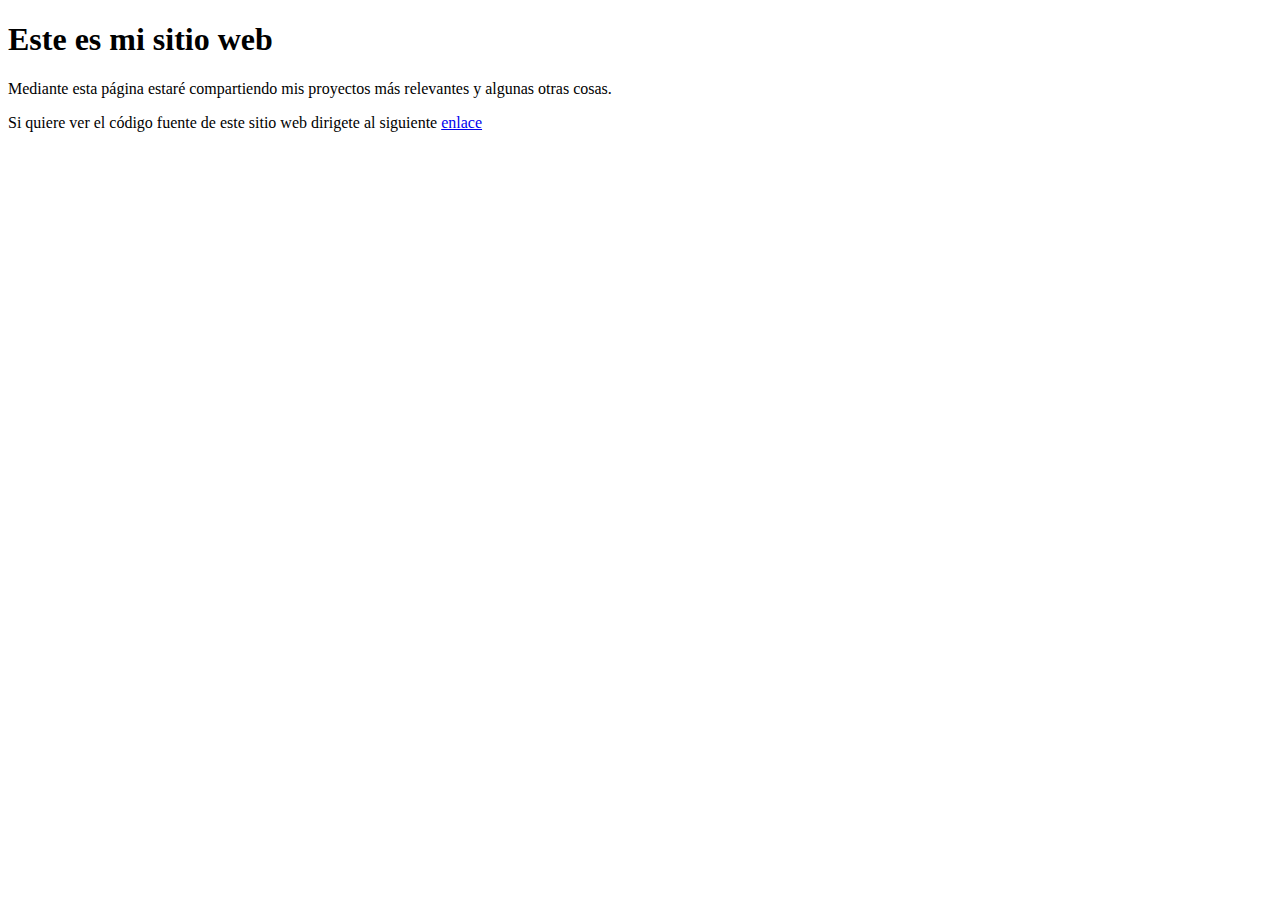
==== index.html @ ebd6d5e8 "first commit" ====
<!DOCTYPE html>
<html>
    <head>
        <meta charset="utf-8">
        
        <title>Cristian Juarez</title>
    </head>
    
    <body>
        
        <h1>Este es mi sitio web</h1>
        
        <p> Mediante esta página estaré compartiendo mis proyectos más relevantes y algunas otras cosas. </p>
        
        <p>  Si quiere ver el código fuente de este sitio web dirigete al siguiente <a href="https://github.com/CristianJuVa/CristianJuVa.io">enlace  </a> </p>
        
    </body> 

</html>
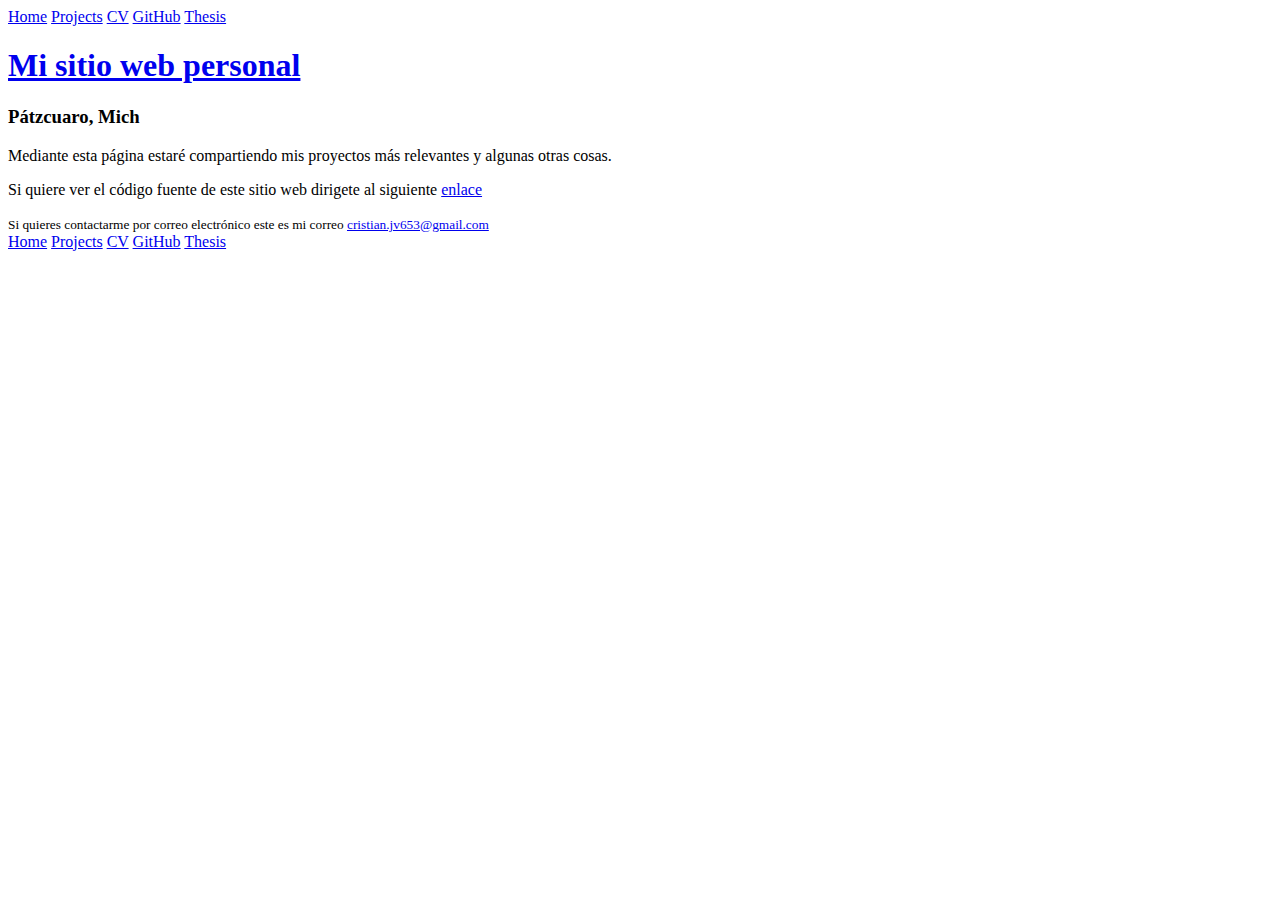
==== commit 4437ba05: "Enlaces agregados" ====
--- a/index.html
+++ b/index.html
@@ -1,19 +1,42 @@
 <!DOCTYPE html>
-<html>
+<html lang="en">
     <head>
         <meta charset="utf-8">
         
         <title>Cristian Juarez</title>
     </head>
     
+    <header>
+        <nav>
+            <a href="index.html">Home</a>
+            <a href="speakers.html">Projects</a>
+            <a href="schedule.html">CV</a>
+            <a href="venue.html">GitHub</a>
+            <a href="register.html">Thesis</a>
+            
+        </nav>
+            
+            <h1>   <a href="index.html"> Mi sitio web personal</a> </h1>
+            <h3> Pátzcuaro, Mich</h3>       
+    </header>
+    
     <body>
         
-        <h1>Este es mi sitio web</h1>
         
         <p> Mediante esta página estaré compartiendo mis proyectos más relevantes y algunas otras cosas. </p>
         
-        <p>  Si quiere ver el código fuente de este sitio web dirigete al siguiente <a href="https://github.com/CristianJuVa/CristianJuVa.io">enlace  </a> </p>
-        
+        <p>  Si quiere ver el código fuente de este sitio web dirigete al siguiente <a href="https://github.com/CristianJuVa/CristianJuVa.github.io">enlace  </a> </p>
+        <footer>
+            <small> Si quieres contactarme por correo electrónico este es mi correo <a href=mailto:cristian.jv653@gmail.com> cristian.jv653@gmail.com  </a></small>
+            
+            <nav>
+            <a href="index.html">Home</a>
+            <a href="speakers.html">Projects</a>
+            <a href="schedule.html">CV</a>
+            <a href="venue.html">GitHub</a>
+            <a href="register.html">Thesis</a>
+            </nav>
+        </footer>
     </body> 
 
 </html>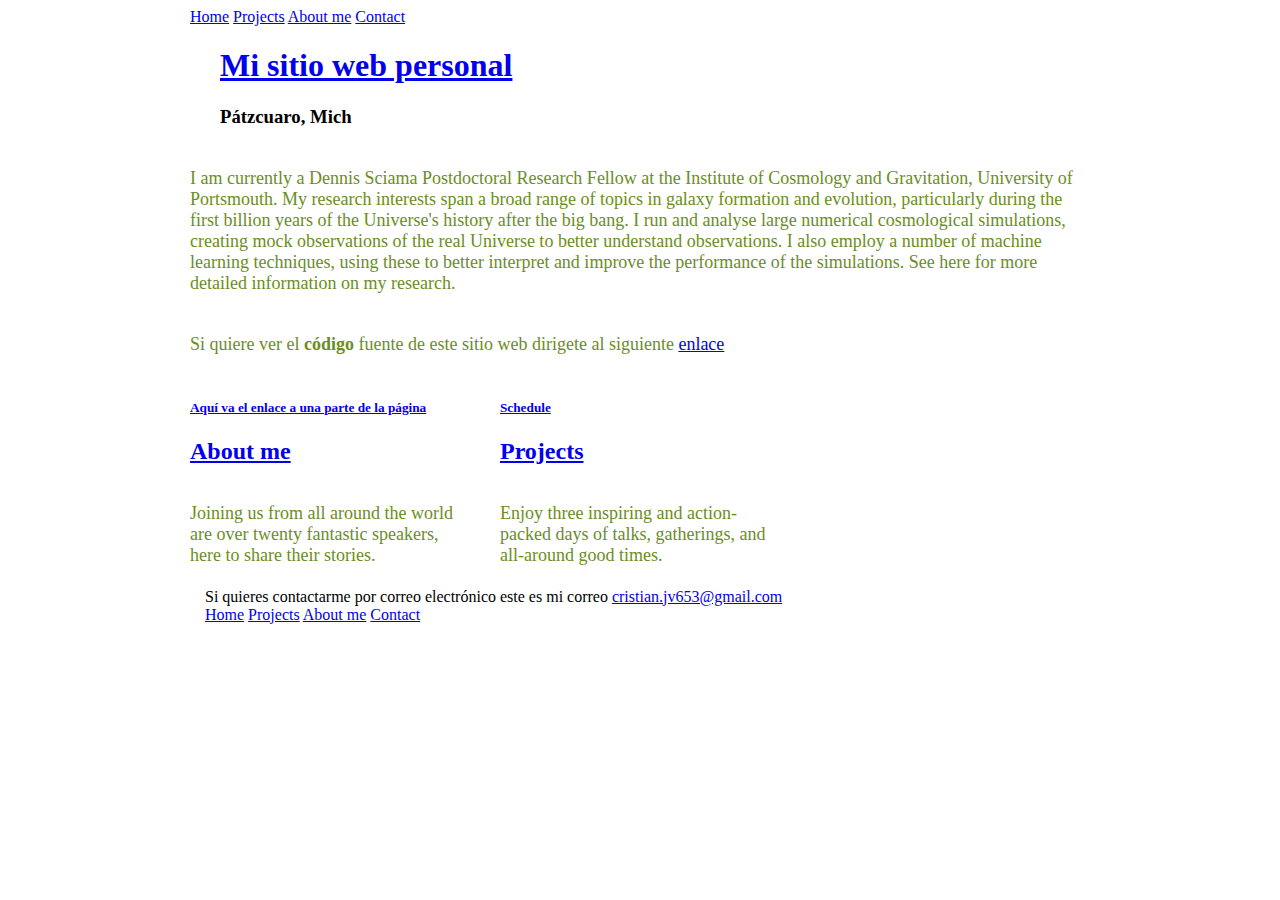
==== commit e1e1aa01: "Agregamos CSS y un diseño simple" ====
--- a/index.html
+++ b/index.html
@@ -4,39 +4,59 @@
         <meta charset="utf-8">
         
         <title>Cristian Juarez</title>
+        <link rel="stylesheet" href="utilidades/main.css">
     </head>
     
-    <header>
+    <header class="container">
         <nav>
             <a href="index.html">Home</a>
-            <a href="speakers.html">Projects</a>
-            <a href="schedule.html">CV</a>
-            <a href="venue.html">GitHub</a>
-            <a href="register.html">Thesis</a>
-            
+            <a href="projects.html">Projects</a>
+            <a href="personal.html">About me</a>
+            <a href=mailto:cristian.jv653@gmail.com>Contact</a>
         </nav>
-            
+            <!---<section class="container"> </section>--->
+            <section class="container"> 
             <h1>   <a href="index.html"> Mi sitio web personal</a> </h1>
-            <h3> Pátzcuaro, Mich</h3>       
+            <h3> Pátzcuaro, Mich</h3>
+            </section>
     </header>
-    
-    <body>
+
+<!------------Cuerpo de la página WEB----------->
+
+    <body>    
+        <section class="container"> 
+        <p> I am currently a Dennis Sciama Postdoctoral Research Fellow at the Institute of Cosmology and Gravitation, University of Portsmouth. My research interests span a broad range of topics in galaxy formation and evolution, particularly during the first billion years of the Universe's history after the big bang. I run and analyse large numerical cosmological simulations, creating mock observations of the real Universe to better understand observations. I also employ a number of machine learning techniques, using these to better interpret and improve the performance of the simulations. See here for more detailed information on my research.</p>
+        
+        <p>  Si quiere ver el <b>código</b> fuente de este sitio web dirigete al siguiente <a href="https://github.com/CristianJuVa/CristianJuVa.github.io">enlace  </a> </p>
+        </section>
         
         
-        <p> Mediante esta página estaré compartiendo mis proyectos más relevantes y algunas otras cosas. </p>
-        
-        <p>  Si quiere ver el código fuente de este sitio web dirigete al siguiente <a href="https://github.com/CristianJuVa/CristianJuVa.github.io">enlace  </a> </p>
-        <footer>
-            <small> Si quieres contactarme por correo electrónico este es mi correo <a href=mailto:cristian.jv653@gmail.com> cristian.jv653@gmail.com  </a></small>
-            
+        <section class="grid">
+        <section class="col-1-3">
+            <a href="speakers.html">
+            <h5>Aquí va el enlace a una parte de la página</h5>
+            <h2>About me</h2>
+            </a>
+            <p>Joining us from all around the world are over twenty fantastic speakers, here to share their stories.</p>
+            </section><section class="col-1-3">
+            <a href="schedule.html">
+            <h5>Schedule</h5>
+            <h2>Projects</h2>
+            </a>
+            <p>Enjoy three inspiring and action-packed days of talks, gatherings, and all-around good times.</p>
+            </section>
+
+<!------Final de la página------------------------------------->
+        <footer class="container">
+            Si quieres contactarme por correo electrónico este es mi correo <a href=mailto:cristian.jv653@gmail.com> cristian.jv653@gmail.com  </a>   
             <nav>
             <a href="index.html">Home</a>
-            <a href="speakers.html">Projects</a>
-            <a href="schedule.html">CV</a>
-            <a href="venue.html">GitHub</a>
-            <a href="register.html">Thesis</a>
+            <a href="projects.html">Projects</a>
+            <a href="personal.html">About me</a>
+            <a href=mailto:cristian.jv653@gmail.com>Contact</a>
             </nav>
+            
         </footer>
-    </body> 
-
+        </section>
+    </body>     
 </html>--- a/utilidades/main.css
+++ b/utilidades/main.css
@@ -0,0 +1,85 @@
+p {
+  color: olivedrab;
+  font-size: 18px;
+  display: inline-block;
+}
+
+/*
+  ========================================
+  Grid
+  ========================================
+*/
+
+*,
+*:before,
+*:after {
+  -webkit-box-sizing: border-box;
+     -moz-box-sizing: border-box;
+          box-sizing: border-box;
+}
+
+.container {
+  margin: 0 auto;
+  padding-left: 20px;
+  padding-right: 30px;
+  width: 960px;
+}
+
+/*
+  ========================================
+  Typography
+  ========================================
+*/
+
+h1, h3, h4, h5, p {
+  margin-bottom: 22px;
+}
+
+
+
+.col-1-3 {
+  width: 33.33%;
+}
+.col-2-3 {
+  width: 66.66%;
+}
+.col-1-3,
+.col-2-3 {
+  display: inline-block;
+  vertical-align: top;
+}
+
+.grid,
+.col-1-3,
+.col-2-3 {
+  padding-left: 15px;
+  padding-right: 15px;
+}
+
+.container,
+.grid {
+  margin: 0 auto;
+  width: 960px;
+}
+.container {
+  padding-left: 30px;
+  padding-right: 30px;
+}
+
+
+
+.row,
+.row-alt {
+  min-width: 960px;
+}
+.row {
+  background: #fff;
+  padding: 66px 0 44px 0;
+}
+.row-alt {
+   background: #cbe2c1;
+   background: -webkit-linear-gradient(to right, #a1d3b0, #f6f1d3);
+   background: -moz-linear-gradient(to right, #a1d3b0, #f6f1d3);
+   background: linear-gradient(to right, #a1d3b0, #f6f1d3);
+   padding: 44px 0 22px 0;
+ }
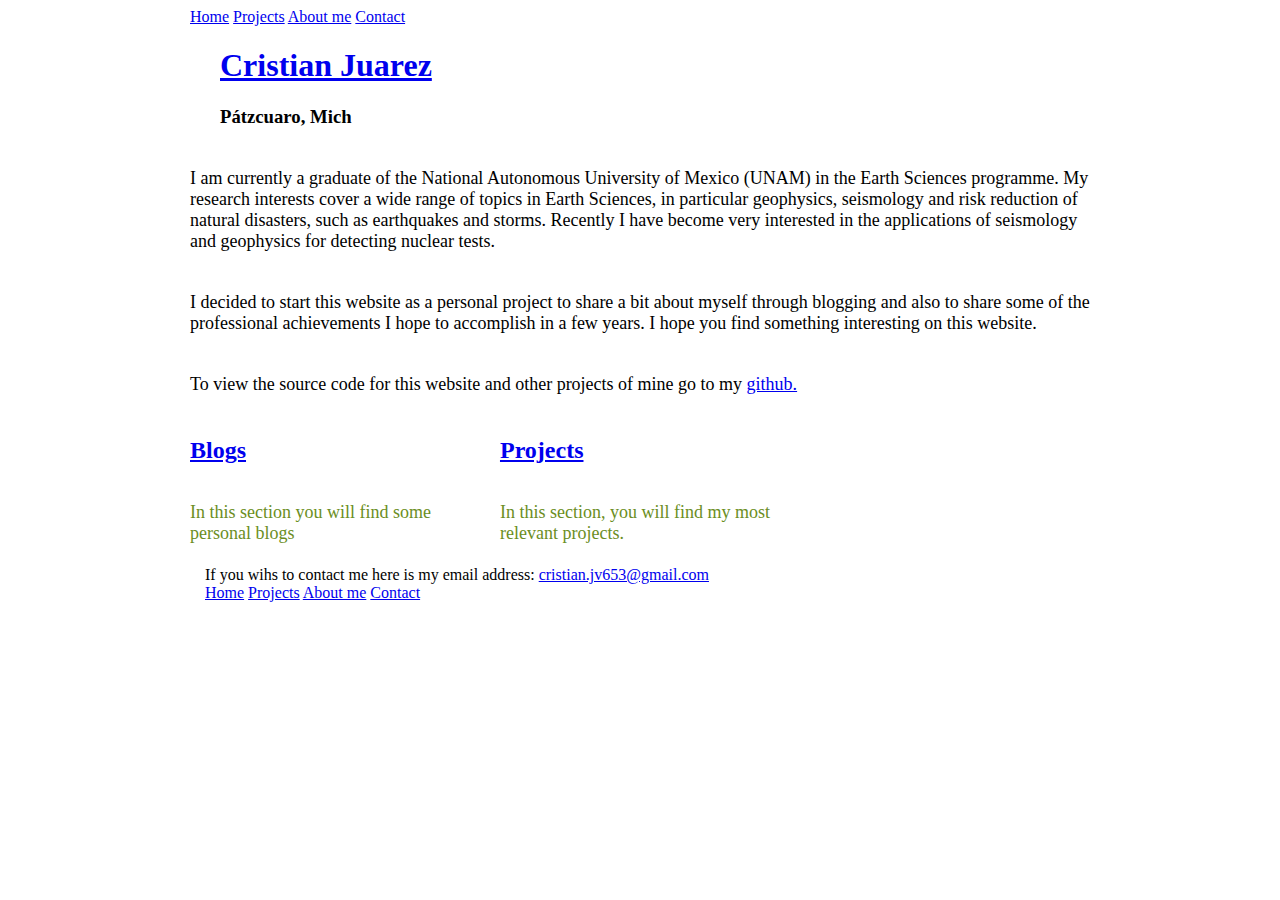
==== commit 56ef9493: "I write somethinh on English" ====
--- a/index.html
+++ b/index.html
@@ -16,7 +16,7 @@
         </nav>
             <!---<section class="container"> </section>--->
             <section class="container"> 
-            <h1>   <a href="index.html"> Mi sitio web personal</a> </h1>
+            <h1>   <a href="index.html"> Cristian Juarez</a> </h1>
             <h3> Pátzcuaro, Mich</h3>
             </section>
     </header>
@@ -25,30 +25,31 @@
 
     <body>    
         <section class="container"> 
-        <p> I am currently a Dennis Sciama Postdoctoral Research Fellow at the Institute of Cosmology and Gravitation, University of Portsmouth. My research interests span a broad range of topics in galaxy formation and evolution, particularly during the first billion years of the Universe's history after the big bang. I run and analyse large numerical cosmological simulations, creating mock observations of the real Universe to better understand observations. I also employ a number of machine learning techniques, using these to better interpret and improve the performance of the simulations. See here for more detailed information on my research.</p>
+        <p class="you"> I am currently a graduate of the National Autonomous University of Mexico (UNAM) in the Earth Sciences programme. My research interests cover a wide range of topics in Earth Sciences, in particular geophysics, seismology and risk reduction of natural disasters, such as earthquakes and storms. Recently I have become very interested in the applications of seismology and geophysics for detecting nuclear tests. </p>
+            
+        <p class="you">  I decided to start this website as a personal project to share a bit about myself through blogging and also to share some of the professional achievements I hope to accomplish in a few years. I hope you find something interesting on this website.  </p>
         
-        <p>  Si quiere ver el <b>código</b> fuente de este sitio web dirigete al siguiente <a href="https://github.com/CristianJuVa/CristianJuVa.github.io">enlace  </a> </p>
+        <p class="you">  To view the source code for this website and other projects of mine go to my <a href="https://github.com/CristianJuVa">github.  </a> </p>
         </section>
         
         
         <section class="grid">
         <section class="col-1-3">
             <a href="speakers.html">
-            <h5>Aquí va el enlace a una parte de la página</h5>
-            <h2>About me</h2>
+            
+            <h2>Blogs</h2>
             </a>
-            <p>Joining us from all around the world are over twenty fantastic speakers, here to share their stories.</p>
+            <p>In this section you will find some personal blogs</p>
             </section><section class="col-1-3">
             <a href="schedule.html">
-            <h5>Schedule</h5>
             <h2>Projects</h2>
             </a>
-            <p>Enjoy three inspiring and action-packed days of talks, gatherings, and all-around good times.</p>
+            <p>In this section, you will find my most relevant projects.</p>
             </section>
 
 <!------Final de la página------------------------------------->
         <footer class="container">
-            Si quieres contactarme por correo electrónico este es mi correo <a href=mailto:cristian.jv653@gmail.com> cristian.jv653@gmail.com  </a>   
+            If you wihs to contact me here is my email address: <a href=mailto:cristian.jv653@gmail.com> cristian.jv653@gmail.com  </a>   
             <nav>
             <a href="index.html">Home</a>
             <a href="projects.html">Projects</a>
--- a/utilidades/main.css
+++ b/utilidades/main.css
@@ -19,10 +19,16 @@
 }
 
 .container {
+  color: black
   margin: 0 auto;
   padding-left: 20px;
   padding-right: 30px;
   width: 960px;
+}
+
+.you{
+    color: black
+   
 }
 
 /*
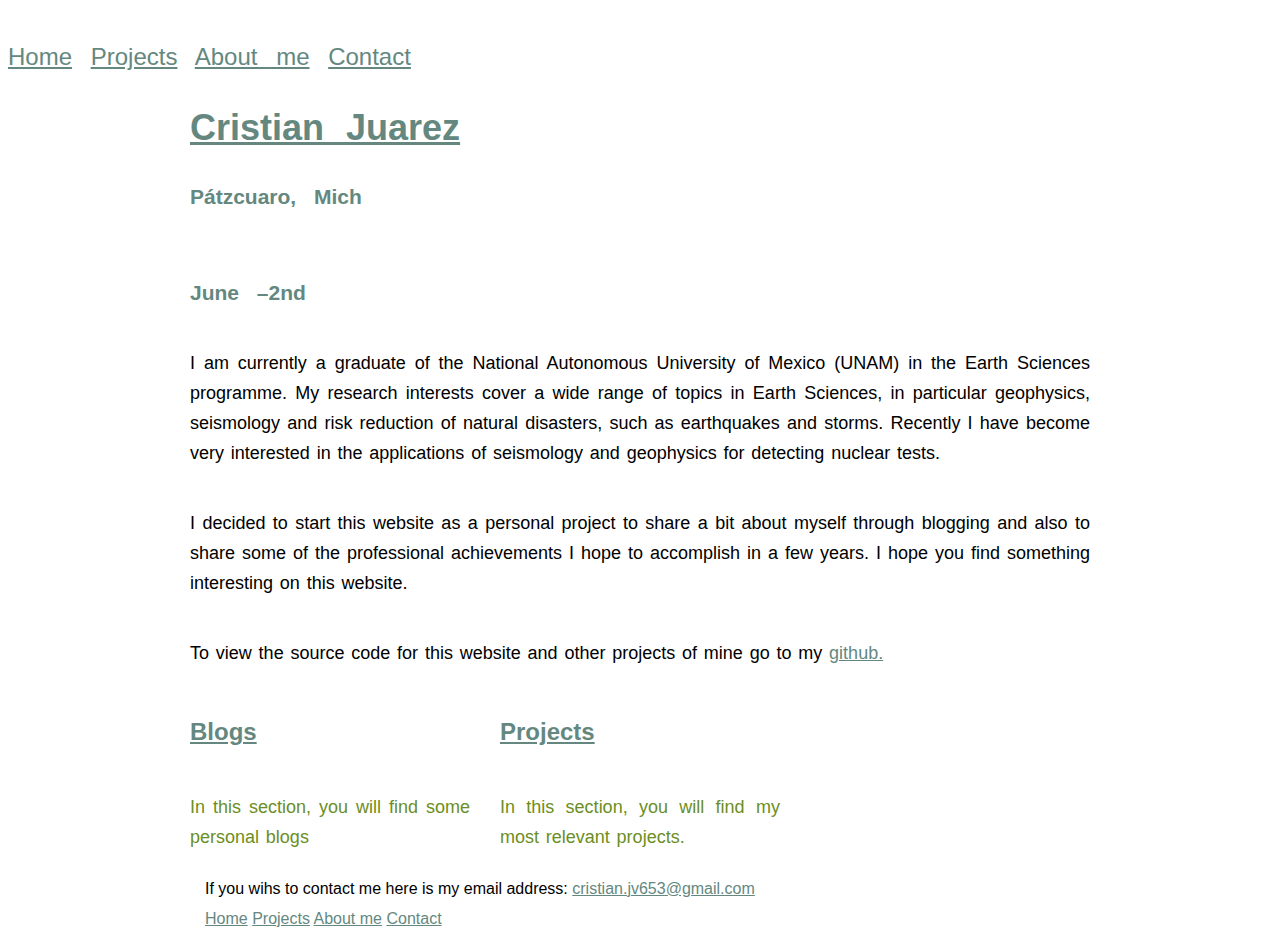
==== commit dda63324: "tipography" ====
--- a/index.html
+++ b/index.html
@@ -7,7 +7,7 @@
         <link rel="stylesheet" href="utilidades/main.css">
     </head>
     
-    <header class="container">
+    <header class="primary-nav">
         <nav>
             <a href="index.html">Home</a>
             <a href="projects.html">Projects</a>
@@ -18,6 +18,7 @@
             <section class="container"> 
             <h1>   <a href="index.html"> Cristian Juarez</a> </h1>
             <h3> Pátzcuaro, Mich</h3>
+            <h3 class="tagline">June &ndash;2nd</h3>
             </section>
     </header>
 
@@ -39,7 +40,7 @@
             
             <h2>Blogs</h2>
             </a>
-            <p>In this section you will find some personal blogs</p>
+            <p>In this section, you will find some personal blogs</p>
             </section><section class="col-1-3">
             <a href="schedule.html">
             <h2>Projects</h2>
--- a/utilidades/main.css
+++ b/utilidades/main.css
@@ -89,3 +89,75 @@
    background: linear-gradient(to right, #a1d3b0, #f6f1d3);
    padding: 44px 0 22px 0;
  }
+
+
+/*
+  ========================================
+  Custom styles
+  ========================================
+*/
+
+body{
+    font-family: "Arial", Helvetica Neue;
+    font-size: 22spx;
+    font-weight: normal;
+    line-height: 30px;    
+    
+    
+}
+
+
+h1, h2, h3, h4 {
+  color: 
+      #648880;
+}
+
+h1 {
+  font-size: 36px;
+  line-height: 64px;
+}
+h2 {
+  font-size: 24px;
+  line-height: 44px;
+}
+h3 {
+  font-size: 21px;
+}
+h4 {
+  font-size: 18px;
+}
+
+/*
+  ========================================
+  Links
+  ========================================
+*/
+
+a:hover {
+  color: #a9b2b9;
+}
+a {
+  color: #648880;
+}
+
+.tagline {
+  margin: 66px 0 22px 0;
+}
+
+.primary-nav {
+  font-size: 24px;
+  font-weight: 400;
+  padding-top: 34px;
+  line-height: 30px;
+  float: center;
+  word-spacing: .50em;
+
+}
+
+p {
+  text-align: justify;
+  word-spacing: .10em;
+  /*text-indent: 20px;*/ 
+
+}
+
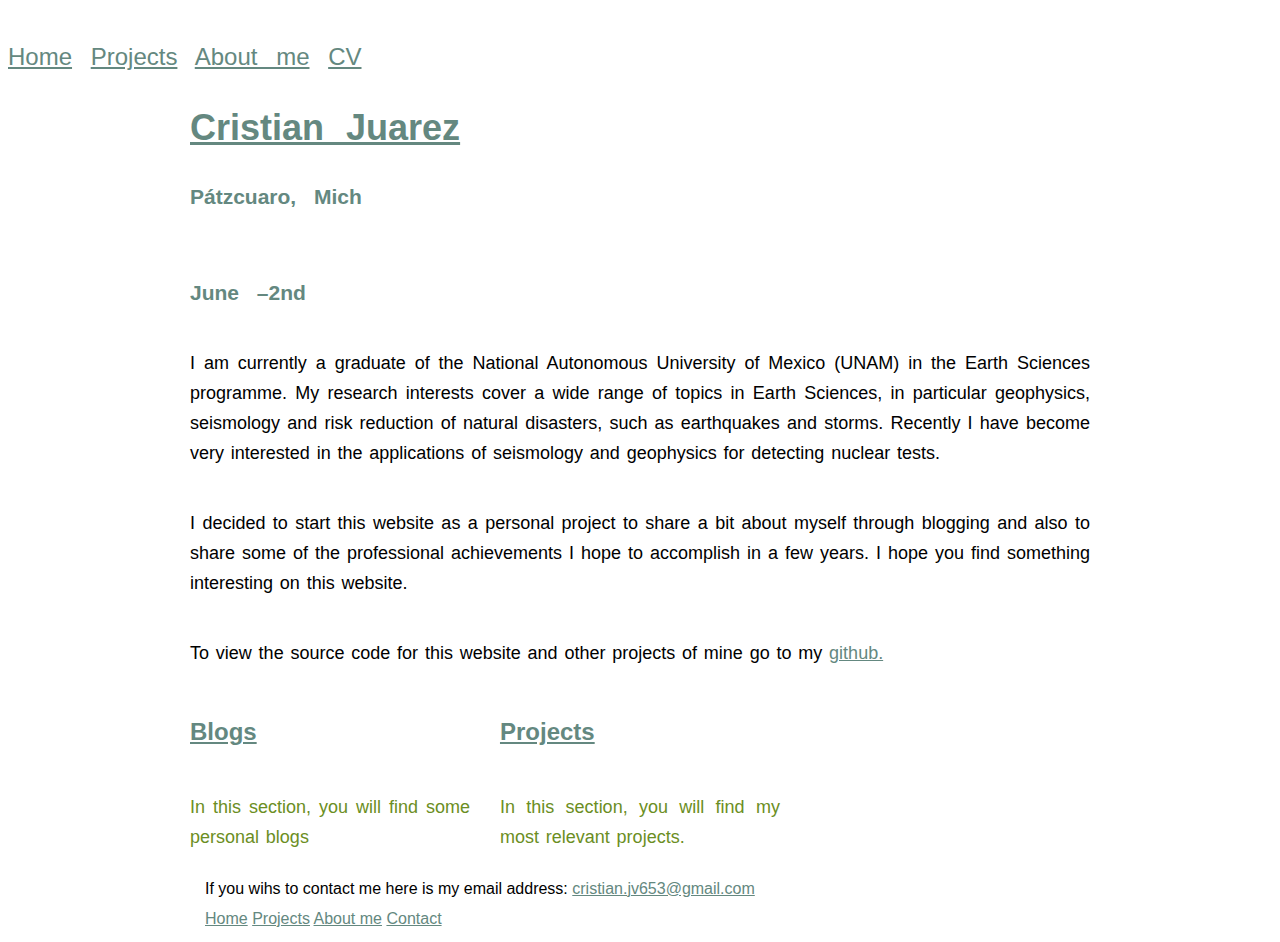
==== commit 8679f5b7: "CV uploaded" ====
--- a/index.html
+++ b/index.html
@@ -3,7 +3,7 @@
     <head>
         <meta charset="utf-8">
         
-        <title>Cristian Juarez</title>
+        <title>Cristian Juarez | Scientist</title>
         <link rel="stylesheet" href="utilidades/main.css">
     </head>
     
@@ -12,7 +12,7 @@
             <a href="index.html">Home</a>
             <a href="projects.html">Projects</a>
             <a href="personal.html">About me</a>
-            <a href=mailto:cristian.jv653@gmail.com>Contact</a>
+            <a target="_blank" href="utilidades/CristianJuarez-CV.pdf">CV</a>
         </nav>
             <!---<section class="container"> </section>--->
             <section class="container"> 
@@ -42,7 +42,7 @@
             </a>
             <p>In this section, you will find some personal blogs</p>
             </section><section class="col-1-3">
-            <a href="schedule.html">
+            <a href="projects.html">
             <h2>Projects</h2>
             </a>
             <p>In this section, you will find my most relevant projects.</p>
--- a/utilidades/main.css
+++ b/utilidades/main.css
@@ -102,8 +102,6 @@
     font-size: 22spx;
     font-weight: normal;
     line-height: 30px;    
-    
-    
 }
 
 
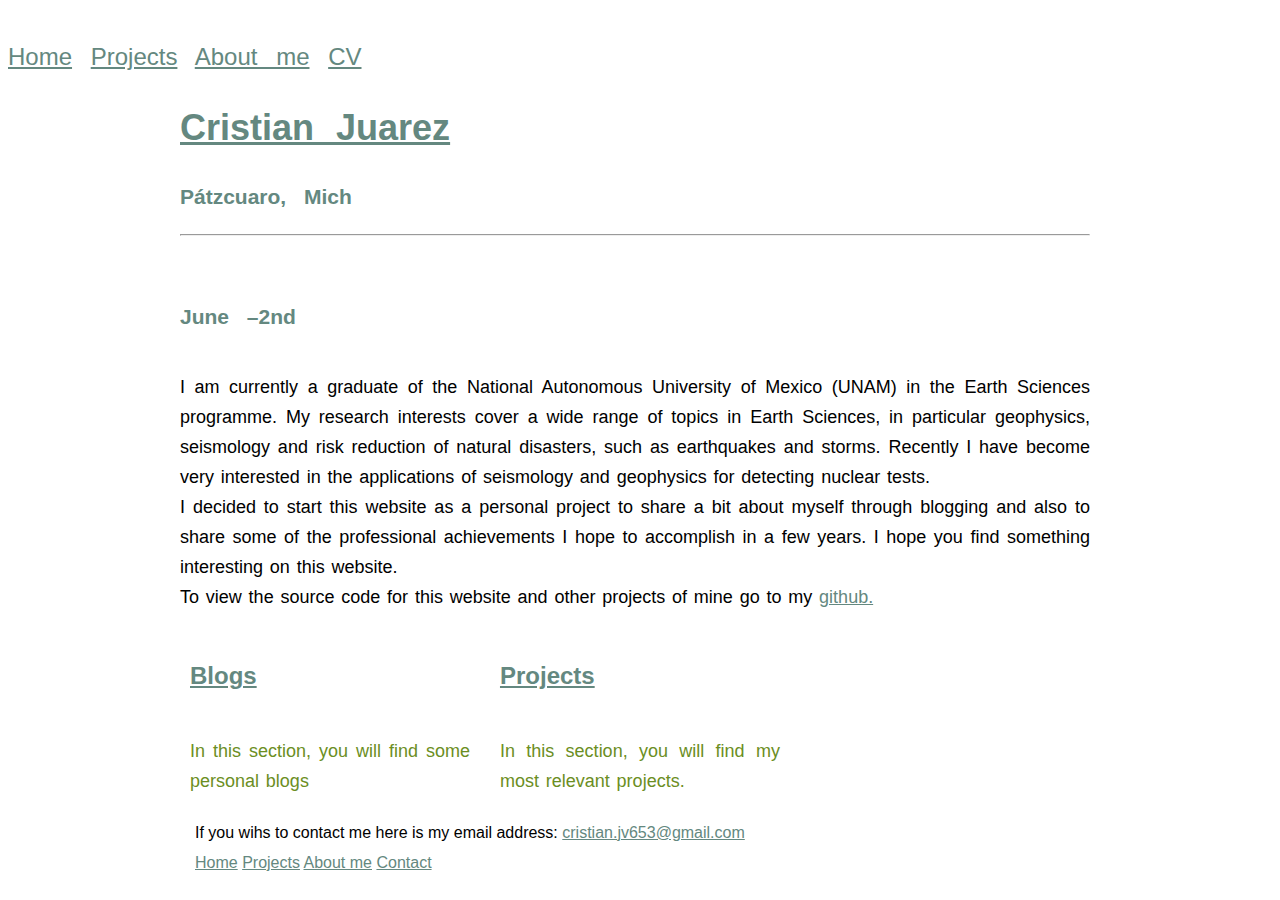
==== commit 3e0e9dc5: "modify" ====
--- a/index.html
+++ b/index.html
@@ -17,20 +17,23 @@
             <!---<section class="container"> </section>--->
             <section class="container"> 
             <h1>   <a href="index.html"> Cristian Juarez</a> </h1>
+          
             <h3> Pátzcuaro, Mich</h3>
+                <hr>
             <h3 class="tagline">June &ndash;2nd</h3>
             </section>
     </header>
 
 <!------------Cuerpo de la página WEB----------->
-
     <body>    
         <section class="container"> 
-        <p class="you"> I am currently a graduate of the National Autonomous University of Mexico (UNAM) in the Earth Sciences programme. My research interests cover a wide range of topics in Earth Sciences, in particular geophysics, seismology and risk reduction of natural disasters, such as earthquakes and storms. Recently I have become very interested in the applications of seismology and geophysics for detecting nuclear tests. </p>
-            
-        <p class="you">  I decided to start this website as a personal project to share a bit about myself through blogging and also to share some of the professional achievements I hope to accomplish in a few years. I hope you find something interesting on this website.  </p>
-        
-        <p class="you">  To view the source code for this website and other projects of mine go to my <a href="https://github.com/CristianJuVa">github.  </a> </p>
+        <p class="you"> I am currently a graduate of the National Autonomous University of Mexico (UNAM) in the Earth Sciences programme.  
+        My research interests cover a wide range of topics in Earth Sciences, in particular geophysics, seismology and risk reduction of natural disasters, such as earthquakes and storms. Recently I have become very interested in the applications of seismology and geophysics for detecting nuclear tests. 
+        <br> 
+        <!--<br>-->     
+        I decided to start this website as a personal project to share a bit about myself through blogging and also to share some of the professional achievements I hope to accomplish in a few years. I hope you find something interesting on this website.  
+        <br>
+        To view the source code for this website and other projects of mine go to my <a href="https://github.com/CristianJuVa">github.  </a> </p>
         </section>
         
         
--- a/utilidades/main.css
+++ b/utilidades/main.css
@@ -1,9 +1,3 @@
-p {
-  color: olivedrab;
-  font-size: 18px;
-  display: inline-block;
-}
-
 /*
   ========================================
   Grid
@@ -17,6 +11,11 @@
      -moz-box-sizing: border-box;
           box-sizing: border-box;
 }
+/*
+  ========================================
+  Grid
+  ========================================
+*/
 
 .container {
   color: black
@@ -26,20 +25,50 @@
   width: 960px;
 }
 
+/*
+  ========================================
+  /*paragraphs
+  ========================================
+*/
 .you{
     color: black
-   
 }
+
+p {
+  color: olivedrab;
+  font-size: 18px;
+  display: inline-block;
+  text-align: justify;
+  word-spacing: .10em;
+  /*text-indent: 20px;*/ 
+}
+
+body{
+    font-family: "Arial", Helvetica Neue;
+    font-size: 22spx;
+    font-weight: normal;
+    line-height: 30px;    
+}
+/*
+  ========================================
+  /*paragraphs
+  ========================================
+*/
 
 /*
   ========================================
-  Typography
+  Grid
   ========================================
 */
 
 h1, h3, h4, h5, p {
   margin-bottom: 22px;
 }
+/*
+  ========================================
+  Grid
+  ========================================
+*/
 
 
 
@@ -67,12 +96,6 @@
   margin: 0 auto;
   width: 960px;
 }
-.container {
-  padding-left: 30px;
-  padding-right: 30px;
-}
-
-
 
 .row,
 .row-alt {
@@ -96,14 +119,6 @@
   Custom styles
   ========================================
 */
-
-body{
-    font-family: "Arial", Helvetica Neue;
-    font-size: 22spx;
-    font-weight: normal;
-    line-height: 30px;    
-}
-
 
 h1, h2, h3, h4 {
   color: 
@@ -149,13 +164,6 @@
   line-height: 30px;
   float: center;
   word-spacing: .50em;
-
 }
 
-p {
-  text-align: justify;
-  word-spacing: .10em;
-  /*text-indent: 20px;*/ 
 
-}
-
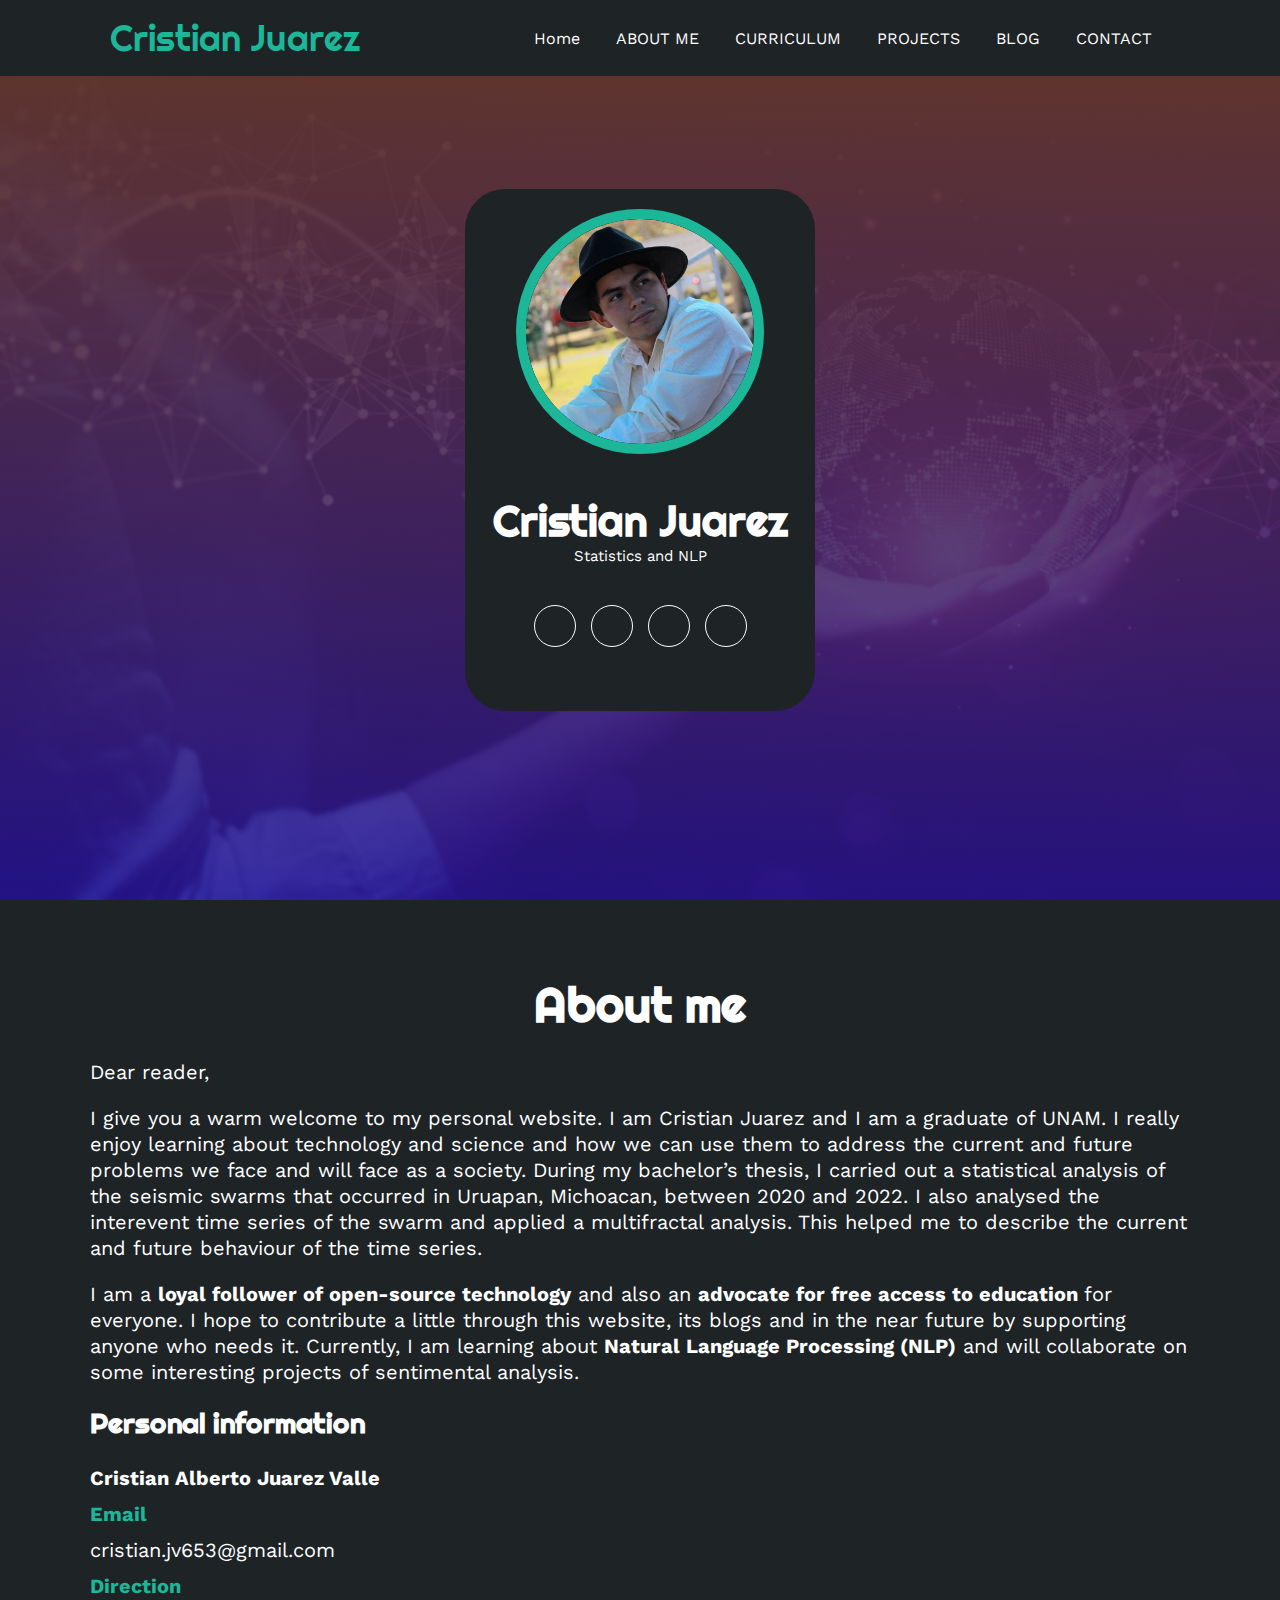
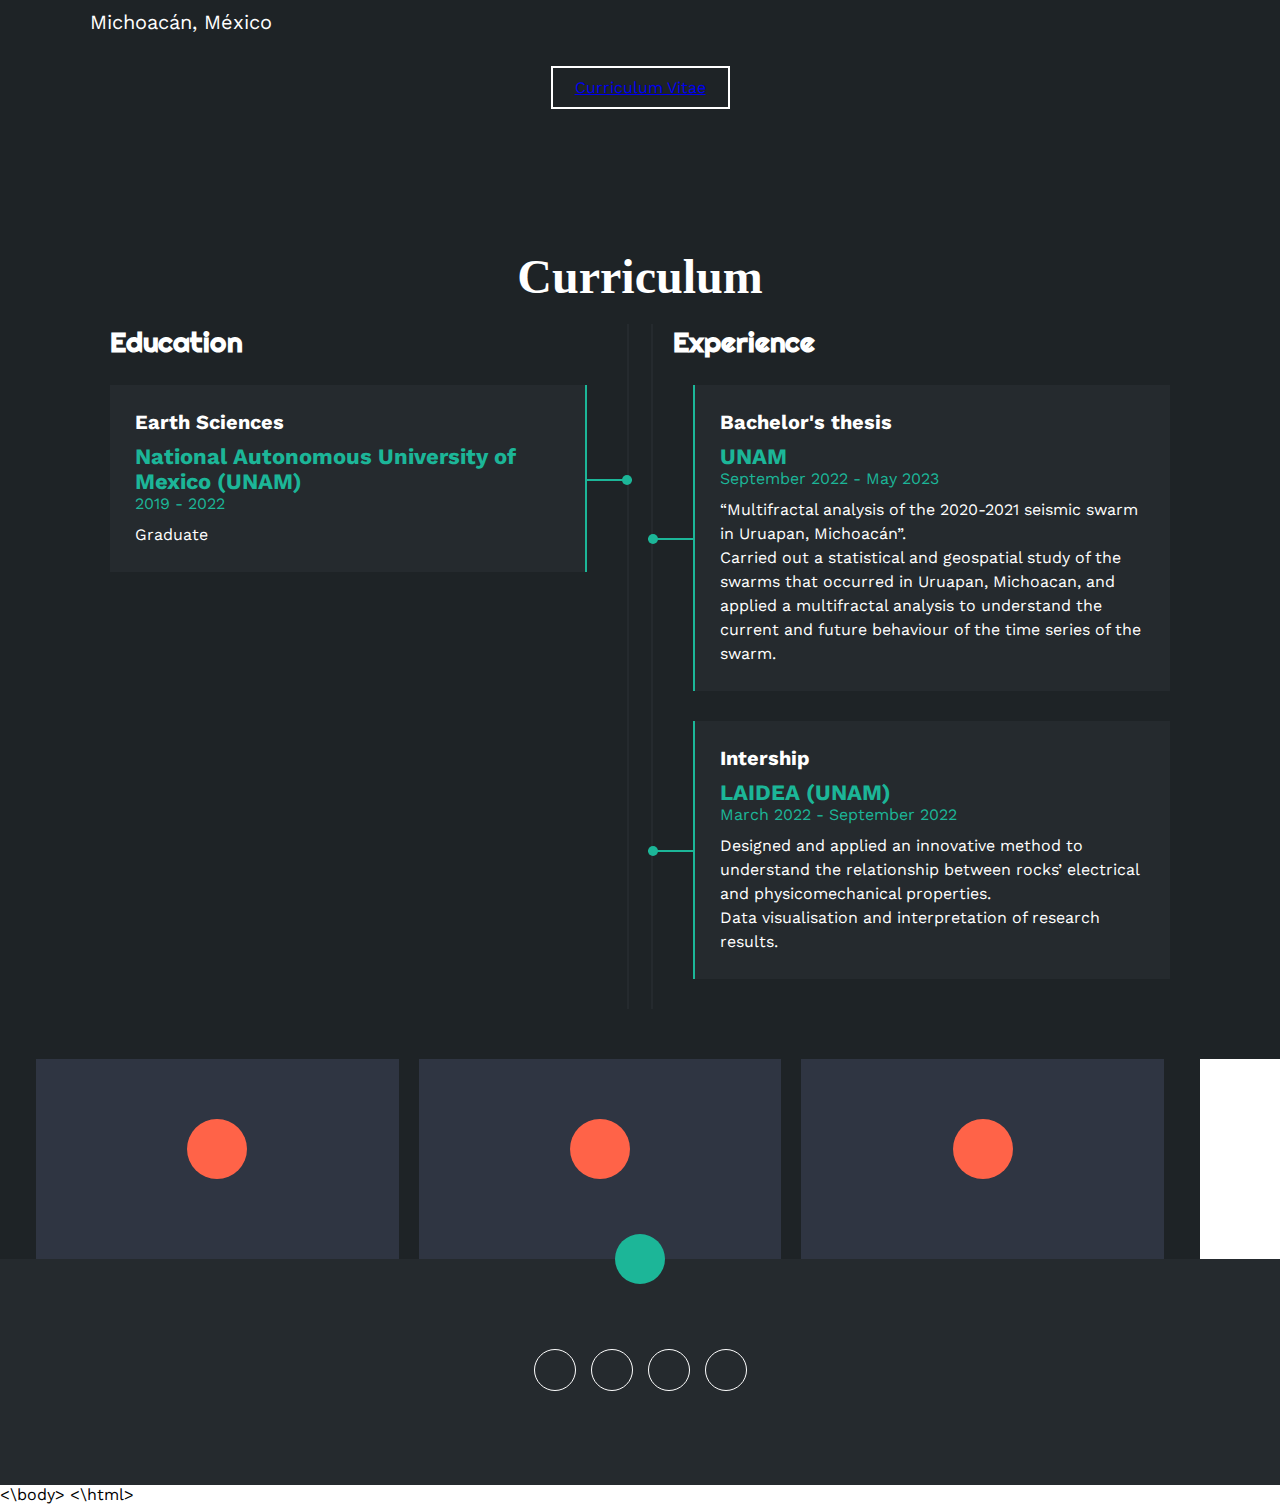
==== commit 3c058fe8: "New website" ====
--- a/index.html
+++ b/index.html
@@ -1,67 +1,197 @@
 <!DOCTYPE html>
-<html lang="en">
-    <head>
-        <meta charset="utf-8">
-        
-        <title>Cristian Juarez | Scientist</title>
-        <link rel="stylesheet" href="utilidades/main.css">
-    </head>
+<html lang="es">
     
-    <header class="primary-nav">
-        <nav>
-            <a href="index.html">Home</a>
-            <a href="projects.html">Projects</a>
-            <a href="personal.html">About me</a>
-            <a target="_blank" href="utilidades/CristianJuarez-CV.pdf">CV</a>
-        </nav>
-            <!---<section class="container"> </section>--->
-            <section class="container"> 
-            <h1>   <a href="index.html"> Cristian Juarez</a> </h1>
-          
-            <h3> Pátzcuaro, Mich</h3>
-                <hr>
-            <h3 class="tagline">June &ndash;2nd</h3>
-            </section>
-    </header>
 
-<!------------Cuerpo de la página WEB----------->
-    <body>    
-        <section class="container"> 
-        <p class="you"> I am currently a graduate of the National Autonomous University of Mexico (UNAM) in the Earth Sciences programme.  
-        My research interests cover a wide range of topics in Earth Sciences, in particular geophysics, seismology and risk reduction of natural disasters, such as earthquakes and storms. Recently I have become very interested in the applications of seismology and geophysics for detecting nuclear tests. 
-        <br> 
-        <!--<br>-->     
-        I decided to start this website as a personal project to share a bit about myself through blogging and also to share some of the professional achievements I hope to accomplish in a few years. I hope you find something interesting on this website.  
-        <br>
-        To view the source code for this website and other projects of mine go to my <a href="https://github.com/CristianJuVa">github.  </a> </p>
-        </section>
-        
-        
-        <section class="grid">
-        <section class="col-1-3">
-            <a href="speakers.html">
+<head>
+    <meta charset="UTF-8">
+    <meta http-equiv="X-UA-Compatible" content="IE=edge">
+    <meta name="viewport" content="width=device-width, initial-scale=1.0">
+    <link rel="stylesheet" href="https://cdnjs.cloudflare.com/ajax/libs/font-awesome/6.1.2/css/all.min.css" integrity="sha512-1sCRPdkRXhBV2PBLUdRb4tMg1w2YPf37qatUFeS7zlBy7jJI8Lf4VHwWfZZfpXtYSLy85pkm9GaYVYMfw5BC1A==" crossorigin="anonymous" referrerpolicy="no-referrer" />
+    <title>Portfolio</title>
+    <link rel="stylesheet" href="estilo.css">
+</head>
+<body>
+    
+    <!-- MENU ENCABEZADO -->
+    <div class="contenedor-header">
+        <header>
+            <div class="logo">
+                <a href="#">Cristian Juarez</a>
+            </div>
+            <nav id="nav">
+                <ul>
+                    <li><a href="#inicio" onclick="seleccionar()">Home</a></li>
+                    <li><a href="#sobremi" onclick="seleccionar()">ABOUT ME</a></li>
+                    <li><a href="#curriculum" onclick="seleccionar()">CURRICULUM</a></li>
+                    <li><a href="#portfolio" onclick="seleccionar()">PROJECTS</a></li>
+                    <li><a href="#blog" onclick="seleccionar()">BLOG</a></li>
+                    <li><a href="#contacto" onclick="seleccionar()">CONTACT</a></li>
+                </ul>
+            </nav>
+            <div class="nav-responsive" onclick="mostrarOcultarMenu()">
+                <i class="fa-solid fa-bars"></i>
+            </div>
+        </header>
+    
+    </div>
+    
+    <!-- SECCION INICIO -->
+    <section id="inicio" class="inicio">
+        <div class="contenido-banner">
+            <div class="contenedor-img">
+                <img src="img/perfil.PNG" alt="">
+            </div>
+            <h1>Cristian Juarez</h1>
+            <h2>Statistics and NLP </h2>
+            <div class="redes">  
+                <a href="https://github.com/CristianJuVa"><i class="fa-brands fa-github"></i></a>
+                <a href="#"><i class="fa-brands fa-twitter"></i></a>
+                <a href="#"><i class="fa-brands fa-linkedin-in"></i></a>
+                <a href="mailto:cristian.jv653@gmail.com"><i class="fa-solid fa-envelope"></i></a>
+            </div>
+        </div>
+    </section>
+
+    
+     <!-- SECCION SOBRE MI -->
+    <section id="sobremi" class="sobremi">
+        <div class="contenido-seccion">
+            <h2>About me</h2>
+            <p>Dear reader,</p> 
             
-            <h2>Blogs</h2>
-            </a>
-            <p>In this section, you will find some personal blogs</p>
-            </section><section class="col-1-3">
-            <a href="projects.html">
-            <h2>Projects</h2>
-            </a>
-            <p>In this section, you will find my most relevant projects.</p>
-            </section>
+            <p>I give you a warm welcome to my personal website. I am Cristian Juarez and I am a graduate of UNAM. I really enjoy learning about technology and science and how we can use them to address the current and future problems we face and will face as a society. During my bachelor’s thesis, I carried out a statistical analysis of the seismic swarms that occurred in Uruapan, Michoacan, between 2020 and 2022. I also analysed the interevent time series of the swarm and applied a multifractal analysis. This helped me to describe the current and future behaviour of the time series.  </p>
+            
+            <p>I am a <b>loyal follower of open-source technology</b> and also an <b>advocate for free access to education </b> for everyone.  I hope to contribute a little through this website, its blogs and in the near future by supporting anyone who needs it. Currently, I am learning about <b>Natural Language Processing (NLP)</b> and will collaborate on some interesting projects of sentimental analysis.</p>
 
-<!------Final de la página------------------------------------->
-        <footer class="container">
-            If you wihs to contact me here is my email address: <a href=mailto:cristian.jv653@gmail.com> cristian.jv653@gmail.com  </a>   
-            <nav>
-            <a href="index.html">Home</a>
-            <a href="projects.html">Projects</a>
-            <a href="personal.html">About me</a>
-            <a href=mailto:cristian.jv653@gmail.com>Contact</a>
-            </nav>
+            <div class="fila">
+                <!-- datos personales -->
+                <div class="col">
+                    <h3>Personal information</h3>
+                    <ul>
+                        
+                        <h4>Cristian Alberto Juarez Valle</h4>
+                        
+                    
+                        <li>
+                            <strong>Email</strong>
+                        <li>
+                              cristian.jv653@gmail.com
+                        </li>
+                        <li>
+                            <strong>Direction</strong>
+                        </li>
+                        <li>
+                            Michoacán, México
+                        </li>
+                    </ul>
+                </div>
+            </div>
             
-        </footer>
-        </section>
-    </body>     
-</html>+            <button>
+                <a target="_blank" href="docs/CristianJuarez-CV.pdf">Curriculum Vitae</a> <i class="fa-solid fa-download"></i>
+                <span class="overlay"></span>
+            </button>
+        </div>
+    </section>
+    
+    <!-- SECCION CURRICULUM -->
+    <section id="curriculum" class="curriculum">
+        <div class="contenido-seccion">
+            <h2>Curriculum</h2>
+            
+            <div class="fila">
+                <div class="col izquierda">
+                    <h3>Education</h3>
+                    <div class="item izq">
+                        <h4>Earth Sciences</h4>
+                        <span class="casa">National Autonomous University of Mexico (UNAM)</span>
+                        <span class="fecha">2019 - 2022</span>
+                        <p>Graduate</p>
+                        <div class="conectori">
+                            <div class="circuloi"></div>
+                        </div>
+                    </div>
+                    
+                    <!--------
+                     <div class="item izq">
+                        <h4>OTRO APARTADO PARA AGREGAR EDUCACIÓN</h4>
+                        <span class="casa">Universidad de Oxford</span>
+                        <span class="fecha">2005 - 2008</span>
+                        <p>Lorem ipsum dolor sit amet consectetur, adipisicing elit. Quis, cumque repellat, tempora recusandae aliquam nemo esse natus impedit, nostrum temporibus veritatis eaque soluta aperiam id repudiandae fugiat deserunt! Explicabo, veritatis?</p>
+                        <div class="conectori">
+                            <div class="circuloi"></div>
+                        </div>
+                    </div>
+                    ------->
+
+                </div>
+            
+                    
+                <div class="col derecha">
+                    <h3>Experience</h3>
+                    <div class="item der">
+                        <h4>Bachelor's thesis</h4>
+                        <span class="casa">UNAM</span>
+                        <span class="fecha">September 2022 - May 2023</span>
+                        <p> “Multifractal analysis of the 2020-2021 seismic swarm in Uruapan, Michoacán”.</p>
+                        <p>Carried out a statistical and geospatial study of the swarms that occurred in Uruapan, Michoacan,
+                         and applied a multifractal analysis to understand the current and future behaviour of the time
+                         series of the swarm.</p>
+                        <div class="conectord">
+                            <div class="circulod"></div>
+                        </div>
+                    </div>
+                    
+                    
+                    <div class="item der">
+                        <h4>Intership</h4>
+                        <span class="casa">LAIDEA (UNAM)</span>
+                        <span class="fecha">March 2022 - September 2022</span>
+                        <p>Designed and applied an innovative method to understand the relationship between rocks’ electrical and physicomechanical properties.</p>
+                        <p> Data visualisation and interpretation of research results.</p>
+                        <div class="conectord">
+                            <div class="circulod"></div>
+                        </div>
+                    </div>
+                    
+                    
+                </div>
+            </div>
+         </div>
+               
+    </section>    
+    
+    <!-- CONTACTO -->
+     <section id="contacto">
+     <div class="contact-info">
+          <div class="card">
+            <i class="card-icon far fa-envelope"></i>
+            <p>cristian.jv653@gmail.com</p>
+          </div>
+
+          <div class="card">
+            <i class="card-icon fas fa-phone"></i>
+            <p>+000000000000</p>
+          </div>      
+
+          <div class="card">
+                <i class="card-icon fas fa-map-marker-alt"></i>
+                <p>Michocán, México</p>
+          </div>
+    </div>      
+
+    <!-- footer -->
+    <footer>
+        <a href="#inicio" class="arriba">
+            <i class="fa-solid fa-angles-up"></i>
+        </a>
+        <div class="redes">
+            <a href="https://github.com/CristianJuVa"><i class="fa-brands fa-github"></i></a>
+            <a href="#"><i class="fa-brands fa-twitter"></i></a>
+            <a href="#"><i class="fa-brands fa-linkedin-in"></i></a>
+            <a href="mailto:cristian.jv653@gmail.com"><i class="fa-solid fa-envelope"></i></a>
+        </div>
+    
+    </footer>
+<\body>
+<\html>--- a/estilo.css
+++ b/estilo.css
@@ -0,0 +1,434 @@
+@import url('https://fonts.googleapis.com/css2?family=Righteous&family=Work+Sans:wght@100;300;400;600;800&display=swap');
+*{
+    box-sizing: border-box;
+    font-family: 'Work Sans';
+    margin: 0;
+    padding: 0;
+}
+html{
+    /* me permite deslizar cuando hago clic en los links del menu */
+    scroll-behavior: smooth;
+}
+/* MENU */
+.contenedor-header{
+    background: #1e2326;
+    position: fixed;
+    width: 100%;
+    top: 0;
+    left: 0;
+    z-index: 99;
+}
+.contenedor-header header{
+    max-width: 1100px;
+    margin: auto;
+    display: flex;
+    justify-content: space-between;
+    align-items: center;
+    padding: 15px 20px;
+}
+.contenedor-header header .logo a{
+    font-family: 'Righteous';
+    font-size: 36px;
+    color: #1CB698;
+    text-decoration: none;
+}
+.contenedor-header header ul{
+    display: flex;
+    list-style: none;
+}
+.contenedor-header header nav ul li a{
+    text-align: none;
+    color: #fff;
+    margin: 0 15px;
+    padding: 3px;
+    transition: .5s;
+    text-decoration: none;
+}
+.contenedor-header header nav ul li a:hover{
+    color: #1CB698;
+}
+.nav-responsive{
+    background-color: #1CB698;
+    color:#fff;
+    padding: 5px 10px;
+    border-radius: 5px;
+    cursor: pointer;
+    display: none;
+}
+/* SECTION INICIO*/
+.inicio{
+    background: linear-gradient(to top, rgba(40,20,148,.8), rgba(100,55,38,1)),
+    url(img/fondo.png);
+    background-size: cover;
+    height: 100vh;
+    color: #fff;
+    display: flex;
+    align-items: center;
+}
+.inicio .contenido-banner{
+    padding: 20px;
+    background-color: #1e2326;
+    max-width: 350px;
+    margin: auto;
+    text-align: center;
+    border-radius: 40px;
+}
+.inicio .contenido-banner img{
+    margin-top: 40px;
+    border: 10px solid #1CB698;
+    display: block;
+    width: 80%;
+    margin: auto;
+    border-radius: 100%;
+}
+.inicio .contenido-banner h1{
+    margin-top: 40px;
+    font-size: 42px;
+    font-family: 'Righteous';
+}
+.inicio .contenido-banner h2{
+    font-size: 15px;
+    font-weight: normal;
+}
+.inicio .contenido-banner .redes a{
+    color: #fff;
+    display: inline-block;
+    text-decoration: none;
+    border: 1px solid #fff;
+    border-radius: 100%;
+    width: 42px;
+    height: 42px;
+    line-height: 42px;
+    margin: 40px 5px;
+    font-size: 20px;
+    transition: .3s;
+}
+.inicio .contenido-banner .redes a:hover{
+    background-color: #1CB698;
+}
+.sobremi{
+    background-color: #1e2326;
+    color: #fff;
+    padding: 50px 20px;
+    font-size: 20px
+}
+
+.sobremi .contenido-seccion{
+    max-width: 1100px;
+    margin: auto;
+     
+}
+.sobremi h2{
+    font-size: 48px;
+    font-family: 'Righteous';
+    text-align: center;
+    padding: 24px 0;
+
+}
+.sobremi .contenido-seccion p{
+    font: 18px;
+    line-height: 22px;
+    margin-bottom: 20px;
+    line-height: 26px;
+}
+
+.sobremi .contenido-seccion p span{
+    color: #1CB698;
+    font-weight: bold;
+}
+.sobremi .fila{
+    display: flex;
+}
+.sobremi .fila .col
+{
+    width: 50%;
+}
+.sobremi .fila .col h3{
+    font-size: 28px;
+    font-family: 'Righteous';
+    margin-bottom: 25px;
+}
+.sobremi .fila .col ul{
+    list-style: none;
+}
+.sobremi .fila .col ul li{
+    margin: 12px 0;
+}
+.sobremi .fila .col ul li strong{
+    display: inline-block;
+    color: #1CB698;
+    width: 130px;
+}
+.sobremi .fila .col ul li span{
+    background-color: #1CB698;
+    padding: 3px;
+    font-weight: bold;
+    border-radius: 5px;
+}
+.sobremi .fila .col .contenedor-intereses{
+    display: flex;
+    flex-wrap: wrap;
+}
+.sobremi .fila .col .contenedor-intereses .interes{
+    width: 100px;
+    height: 100px;
+    background-color: #252A2E;
+    border-radius: 10px;
+    margin: 0 15px 15px 0;
+    display: flex;
+    flex-direction: column;
+    align-items: center;
+    justify-content: center;
+    transition: .3s;
+}.sobremi .fila .col .contenedor-intereses .interes:hover{
+    background-color: #1CB698;
+}
+.sobremi .fila .col .contenedor-intereses .interes i{
+    font-size: 30px;
+    margin-bottom: 10px;
+}
+.sobremi button{
+    cursor: pointer;
+    background-color: transparent;
+    border: 2px solid #fff;
+    width: fit-content;
+    display: block;
+    margin: 20px auto;
+    padding: 10px 22px;
+    font-size: 16px;
+    color: #fff;
+    position: relative;
+    z-index: 10;
+}
+.sobremi button .overlay{
+    position: absolute;
+    top: 0;
+    left: 0;
+    width: 0;
+    height: 100%;
+    background-color: #1CB698;
+    z-index: -1;
+    transition: 1s;
+}
+.sobremi button:hover .overlay{
+    width: 100%;
+}
+
+/* SECCION CURRICULUM */
+.curriculum{
+    background-color: #1e2326;
+    color: #fff;
+    padding: 50px 20px;
+}
+.curriculum .contenido-seccion{
+    max-width: 1100px;
+    margin: auto;
+}
+.curriculum h2{
+    font-size: 48px;
+    font-family: 'Varela Round';
+    text-align: center;
+    padding: 20px 0;
+
+}
+.curriculum .fila{
+    display: flex;
+    justify-content: space-between;
+}
+.curriculum .fila .col{
+    width: 49%;
+    padding: 0 20px;
+}
+.curriculum .fila .col h3{
+    font-size: 28px;
+    font-family: 'Righteous';
+    margin-bottom: 25px;
+}
+.curriculum .fila .izquierda{
+    border-right: 2px solid #252A2E;
+}
+.curriculum .fila .derecha{
+    border-left: 2px solid #252A2E;
+}
+.curriculum .fila .item{
+    padding: 25px;
+    margin-bottom: 30px;
+    background-color: #252A2E;
+    position: relative;
+}
+.curriculum .fila .item h4{
+    font-size: 20px;
+    margin-bottom: 10px;
+}
+.curriculum .fila .item .casa{
+    color: #1CB698;
+    font-size: 22px;
+    font-weight: bold;
+    display: block;
+}
+.curriculum .fila .item .fecha{
+    display: block;
+    color: #1CB698;
+    margin-bottom: 10px;
+}
+.curriculum .fila .item p{
+    line-height: 24px;
+}
+.curriculum .fila .izq{
+    border-right: 2px solid #1CB698;
+    margin-right: 20px;
+}
+.curriculum .fila .der{
+    border-left: 2px solid #1CB698;
+    margin-left: 20px;
+}
+.curriculum .fila .item .conectori{
+    height: 2px;
+    background-color: #1CB698;
+    width: 47px;
+    position: absolute;
+    top: 50%;
+    right: -47px;
+    z-index: 5;
+}
+.curriculum .fila .item .conectori .circuloi{
+    display: block;
+    height: 10px;
+    width: 10px;
+    border-radius: 50%;
+    background-color: #1CB698;
+    float: right;
+    position: relative;
+    bottom: 4px;
+}
+.curriculum .fila .item .conectord{
+    height: 2px;
+    background-color: #1CB698;
+    width: 47px;
+    position: absolute;
+    top: 50%;
+    left: -47px;
+    z-index: 5;
+}
+.curriculum .fila .item .conectord .circulod{
+    display: block;
+    height: 10px;
+    width: 10px;
+    border-radius: 50%;
+    background-color: #1CB698;
+    float: left;
+    position: relative;
+    bottom: 4px;
+}
+
+/* CONTACTO*/ 
+.contact-info{
+  display: flex;
+  width: 100%;
+  max-width: 1200px;
+  align-items: center;
+  justify-content: center;
+  padding: 0 20px;
+  background-color: #1e2326;
+    
+}
+
+
+.card{
+  background: #2f3542;
+  padding: 0 20px;
+  margin: 0 10px;
+  width: calc(33% - 20px);
+  height: 200px;
+  display: flex;
+  flex-direction: column;
+  justify-content: center;
+  align-items: center;
+  color: #fff;
+  cursor: pointer;
+
+}
+
+.card-icon{
+  font-size: 28px;
+  background: #ff6348;
+  width: 60px;
+  height: 60px;
+  text-align: center;
+  line-height: 60px !important;
+  border-radius: 50%;
+  transition: 0.3s linear;
+}
+
+.card:hover .card-icon{
+  background: none;
+  color: #ff6348;
+  transform: scale(1.6);
+}
+
+.card p{
+  margin-top: 20px;
+  font-weight: 300;
+  letter-spacing: 2px;
+  max-height: 0;
+  opacity: 0;
+  transition: 0.3s linear;
+}
+
+.card:hover p{
+  max-height: 40px;
+  opacity: 1;
+}
+
+
+@media screen and (max-width:800px) {
+  .contact-info{
+    flex-direction: column;
+  }
+  .card{
+    width: 100%;
+    max-width: 300px;
+    margin: 10px 0;
+  }
+}
+
+
+footer{
+    background-color: #252A2E;
+    color: #fff;
+    padding: 50px 0 30px 0;
+    text-align: center;
+    position: relative;
+    width: 100%;
+}
+footer .redes{
+    margin-bottom: 20px;
+}
+footer .redes a{
+    color: #fff;
+    display: inline-block;
+    text-decoration: none;
+    border: 1px solid #fff;
+    border-radius: 100%;
+    width: 42px;
+    height: 42px;
+    line-height: 42px;
+    margin: 40px 5px;
+    font-size: 20px;
+    transition: .3s;
+}
+
+footer .arriba{
+    display: block;
+    width: 50px;
+    height: 50px;
+    background-color: #1CB698;
+    color: #fff;
+    position: absolute;
+    left: 50%;
+    transform: translateX(-50%);
+    top: -25px;
+    border-radius: 50%;
+    line-height: 50px;
+    font-size: 18px;
+}